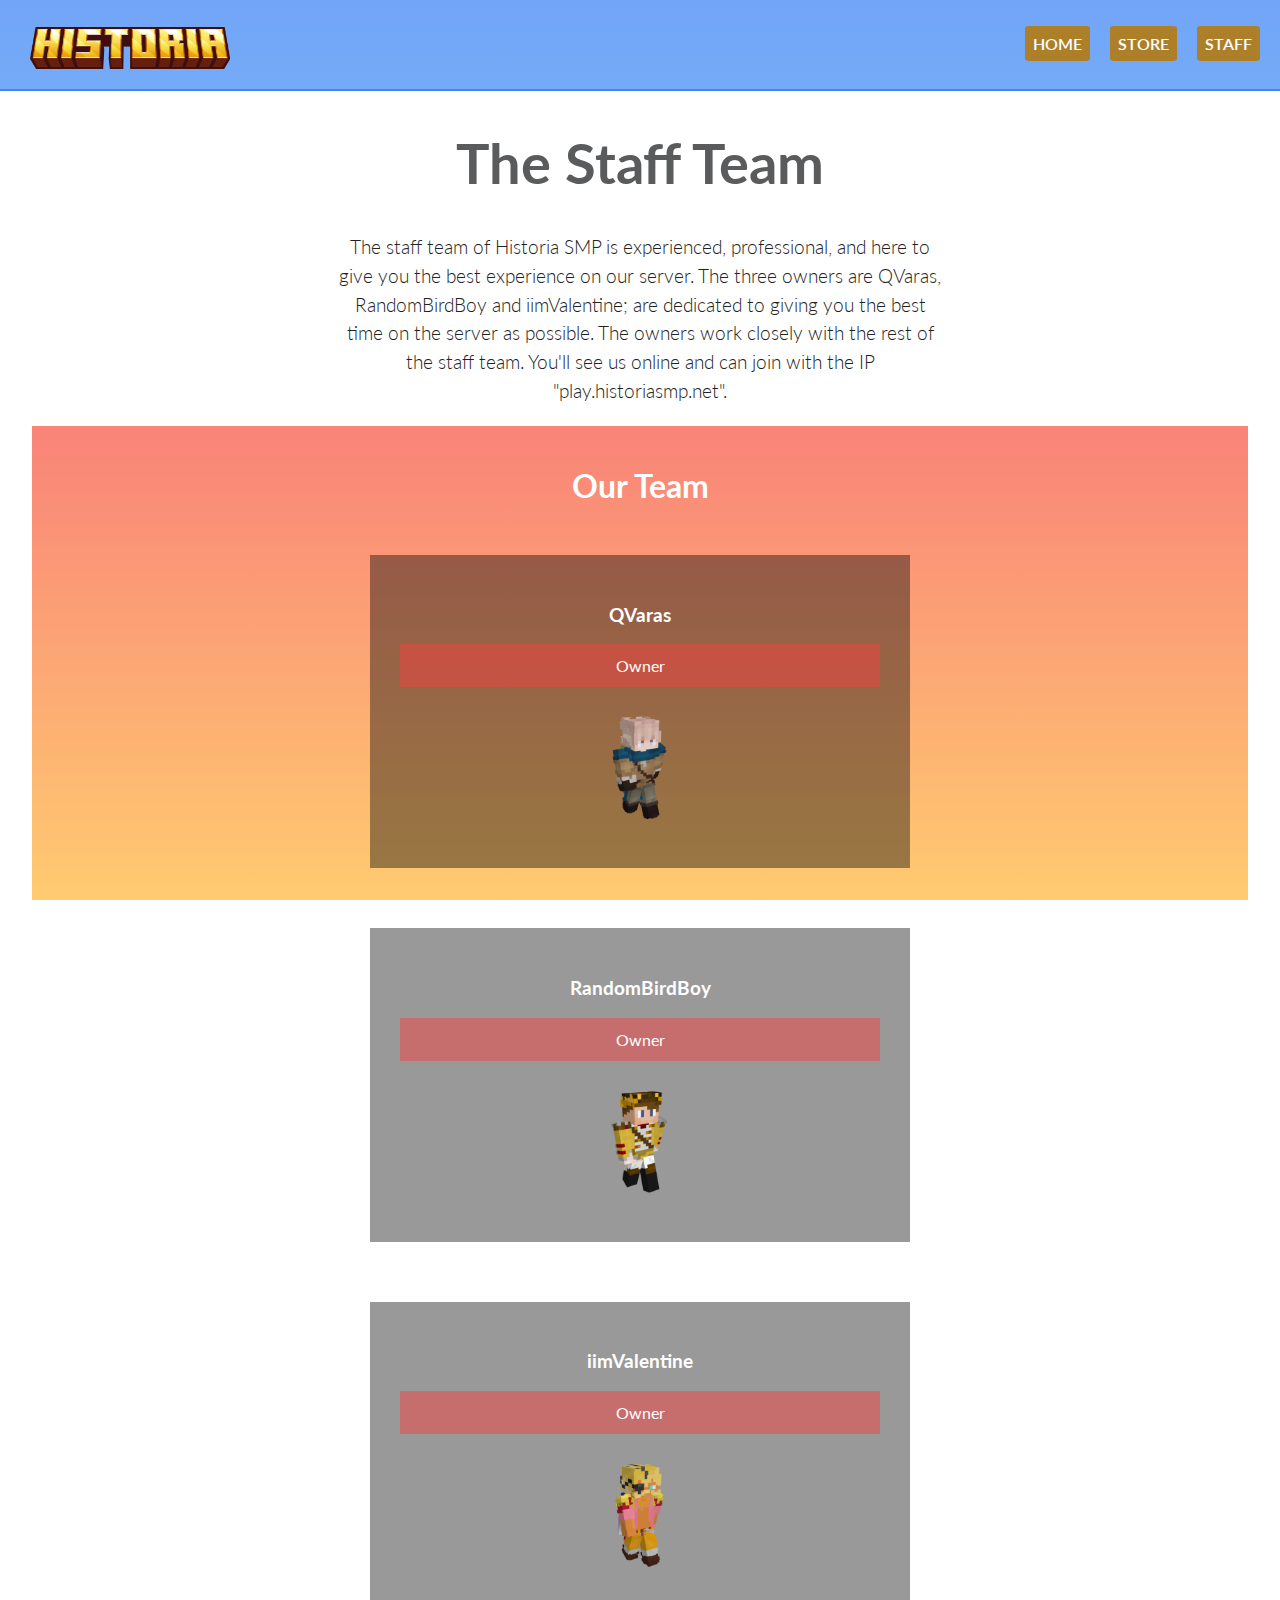
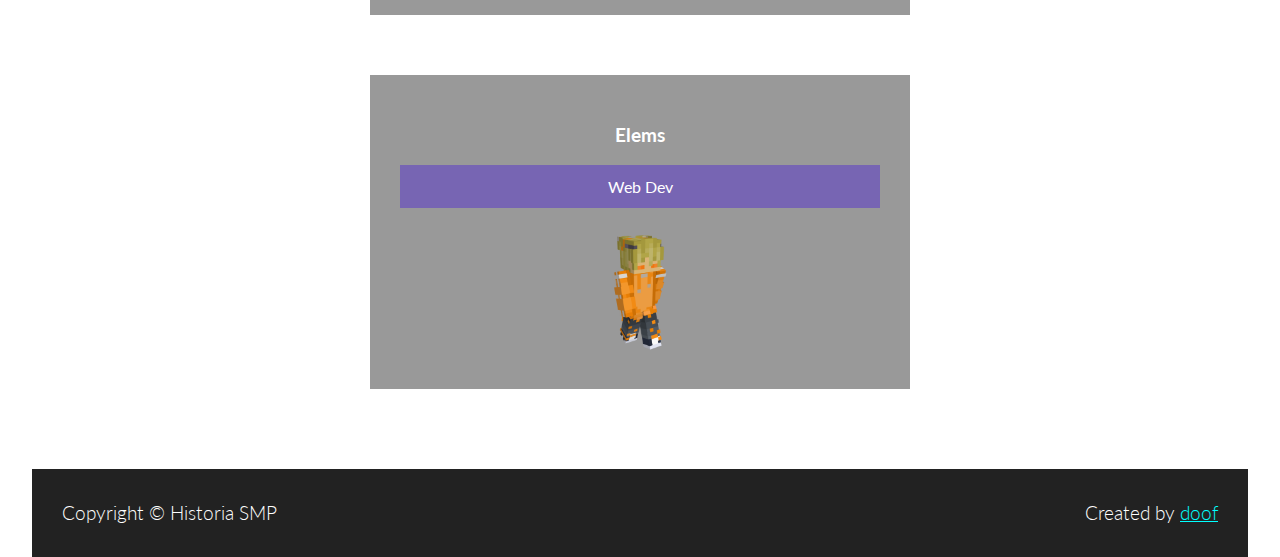
==== staff.html @ 33761959 "first commit" ====
<!-- Proudly created by BlexieKing -->
<!-- https://www.spigotmc.org/members/blexieking.168027 -->

<!DOCTYPE html>
<html>
<head>
	<title>Historia SMP - Staff Page</title>
	<meta name="description" content="Historia SMP staff.">
	<meta name="keywords" content="Historia SMP, Historia SMP.com, Minecraft Server, Minecraft, Fun, Play, Info, Website, Official">
	<meta name="viewport" content="width=device-width, initial-scale=1.0">
	<meta charset="utf-8">
	<link href="https://fonts.googleapis.com/css?family=Lato" rel="stylesheet">
	<link rel="stylesheet" href="css/stylesheet.css">
	<link rel="stylesheet" type="text/css" href="css/staff.css">
</head>
<body>
	<div class="container">
		<header>
			<div class="header">
				<div class="logo">
					<!-- In the img folder, upload your logo. -->
					<!-- Make sure to name it 'logo.png'! -->
					<a href="/"><img src="img/logo.png" alt="Historia SMP logo"></a>
				</div>

				<ul class="nav">
					<li><a href="./">Home</a></li>
					<li><a href="#">Store</a></li>
					<li><a href="./staff.html">Staff</a></li>
				</ul>
			</div>
		</header>

		<div class="main-content">
			<div class="about-staff">
				<div class="abt-epr">
					<h1 class="fade">The Staff Team</h1>
					<p>The staff team of Historia SMP is experienced, professional, and here to give you the best experience on our server. The three owners are QVaras, RandomBirdBoy and iimValentine; are dedicated to giving you the best time on the server as possible. The owners work closely with the rest of the staff team. You'll see us online and can join with the IP "play.historiasmp.net".</p>
				</div>
			<div class="staff">
				<h2>Our Team</h2>
				<div class="staff-team">
					<div>
						<h3>QVaras</h3>
						<div class="owner">Owner</div>
						<img src="img/QVaras.png">
					</div>

					<div>
						<h3>RandomBirdBoy</h3>
						<div class="owner">Owner</div>
						<img src="img/RandomBirdBoy.png">
					</div>

					<div>
						<h3>iimValentine</h3>
						<div class="owner">Owner</div>
						<img src="img/iimValentine.png">
					</div>

					<div>
						<h3>Elems</h3>
						<div class="webdev">Web Dev</div>
						<img src="img/elems.png">
					</div>

				
				</div>
			</div>
		</div>

		<footer>
			<p>Copyright &copy; Historia SMP</p>
			<!-- Remove this part below if you want! -->
			<p style="padding-right: 30px;">Created by <a href="https://isaacj.dev/" target="_blank">doof</a></p>
		</footer>

	</div>

	<script src="https://code.jquery.com/jquery-1.11.2.min.js" type="text/javascript"></script>
	<script src="js/main.js" type="text/javascript"></script>
</body>
</html>
---- css/stylesheet.css ----
/* Global */

body {
	font-family: Helvetica;
	margin: 0;
	font-family: Lato;
	color: #222;
	box-sizing: border-box;
}

p {
	margin: 0;
	font-size: 1.2em;
	font-weight: 300;
	line-height: 1.5em;
}

h1 {
	font-size: 1.8em;
}

h2 {
	font-size: 2em;
}

h1,
h2 {
	color: #595a5b;
}

a {
	color: cyan;
}

/* Header */

header {
	background: linear-gradient(rgba(66,134,244,0.75), rgba(112,216,255,0.75)) fixed;;
	width: 100%;
	text-align: center;
	border-bottom: 2px solid #4286f4;
	box-sizing: border-box;
}


.nav a {
	background-color: #ad7f29;
	color: white;
	text-decoration: none;
	padding: 4px;
	border-radius: 7%;
}

.header {
	display: flex;
	justify-content: center;
	align-items: center;
	flex-wrap: wrap;
	padding-right: 20px;
}

header h1 {
	color: white;
	padding-top: 50px;
}

.nav {
	list-style: none;
	display: flex;
}

.nav:not(:first-child) li {
	margin-left: 20px;
}

.nav li {
	text-transform: uppercase;
	font-weight: 600;
}

.logo {
	transition-duration: 0.5s;
}

.logo img {
	width: 200px;
	margin-left: 30px;
	margin-top: 10px;
}

.logo:hover {
	transform: scale(1.05);
}

.nav {
	padding: 18px 0 20px 0;
}

/* Main Content */

.main-content {
	width: 95%;
	text-align: center;
	margin: 0 auto;
}

/* Footer */

footer {
	background-color: #222;
	color: white;
	padding: 30px 0;
	margin-top: 50px;
	display: flex;
	justify-content: space-between;
}

footer p {
	padding: 0 0 0 30px;
}

/* Media Queries */
@media(min-width: 700px) {
	h1 {
		font-size: 3.5em;
	}
	.header {
		justify-content: space-between;
		padding-right: none;
	}
	.picture-container {
		padding: 0 10px 0 0;
	}
	.nav a {
		padding: 8px;
	}
}
---- css/staff.css ----
/* About */
h2 {
	margin-bottom: 0;
}

.about-staff {
	display: flex;
	justify-content: space-between;
	flex-wrap: wrap;
}

.prev-epr {
	margin: 30px auto 0 auto;
	margin-bottom: 30px;
	border-top: 1px solid black;
}

.about-epr,
.prev-epr {
	flex: 1 0 100%;
}

.abt-epr p {
	width: 50%;
	margin: 0 auto;
	padding-bottom: 20px;
}

/* Meter */
.meter-container {
	text-align: left;
	width: 80%;
	margin: 0 auto;
	padding-bottom: 20px;
}

.meter {
	width: 100%;
	background: #595a5b;
}

.skills {
	text-align: right;
	padding-right: 20px;
	line-height: 40px;
	color: white;
}


/* Staff */
.staff-team {
	display: grid;
	grid-column-start: 1;
  	grid-column-end: 1;
	justify-content: space-around;
	margin: 20px auto 10px auto;
	width: 95%;
}

.staff {
	background: linear-gradient(#f44280, #ffcb70) fixed;
	padding: 40px 0;
	width: 100%;
}

.staff h2 {
	color: white;
	text-align: center;
	margin-top: 0;
}

.staff-team > div {
	padding: 5%;
	margin: 5%;
	background-color: rgba(0,0,0,0.4);
	color: white;
	text-align: center;
}

.staff-team img {
	width: 20%;
	margin-top: 20px;
}

.ma {width: 78%; background: #f44141;}
.mb {width: 96%; background: #33af33;}
.mc {width: 98%; background: #4286f4;}

.owner,
.manager,
.webdev,
.admin {
	padding: 12px;
}

.owner {background-color: rgba(244, 65, 65, .5);}
.manager {background-color: rgba(66, 134, 244, .5);}
.admin {background-color: rgba(59, 211, 42, .5);}
.webdev {background-color: rgba(86, 50, 205, 0.5);}

/* Footer */
footer {
	margin-top: 0;
}
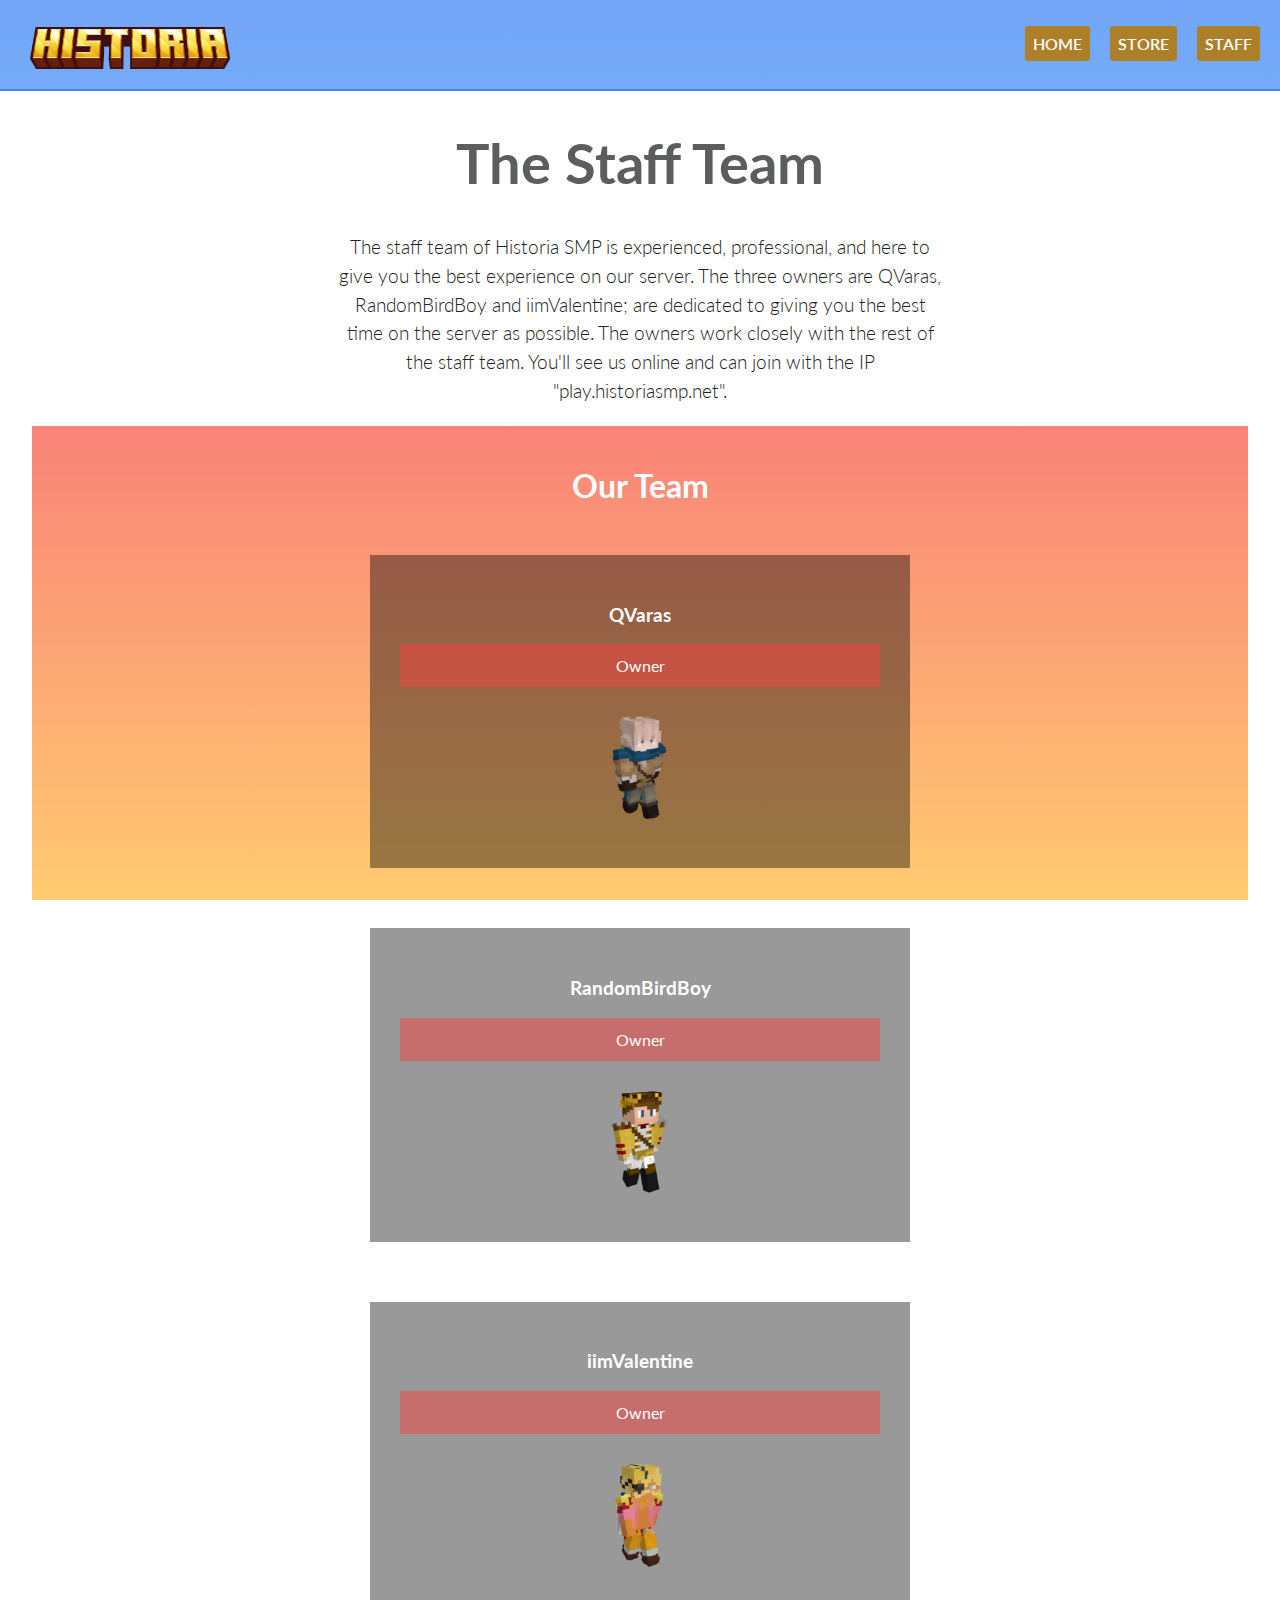
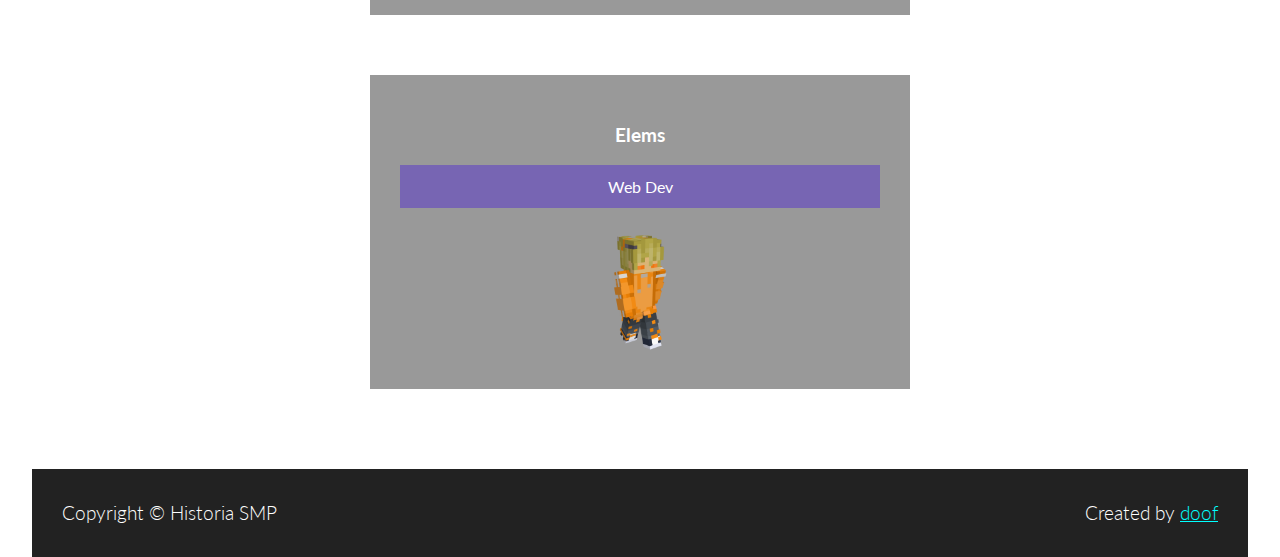
==== commit 9e74e0f7: "Update staff.html" ====
--- a/staff.html
+++ b/staff.html
@@ -1,6 +1,3 @@
-<!-- Proudly created by BlexieKing -->
-<!-- https://www.spigotmc.org/members/blexieking.168027 -->
-
 <!DOCTYPE html>
 <html>
 <head>
@@ -80,4 +77,4 @@
 	<script src="https://code.jquery.com/jquery-1.11.2.min.js" type="text/javascript"></script>
 	<script src="js/main.js" type="text/javascript"></script>
 </body>
-</html>+</html>
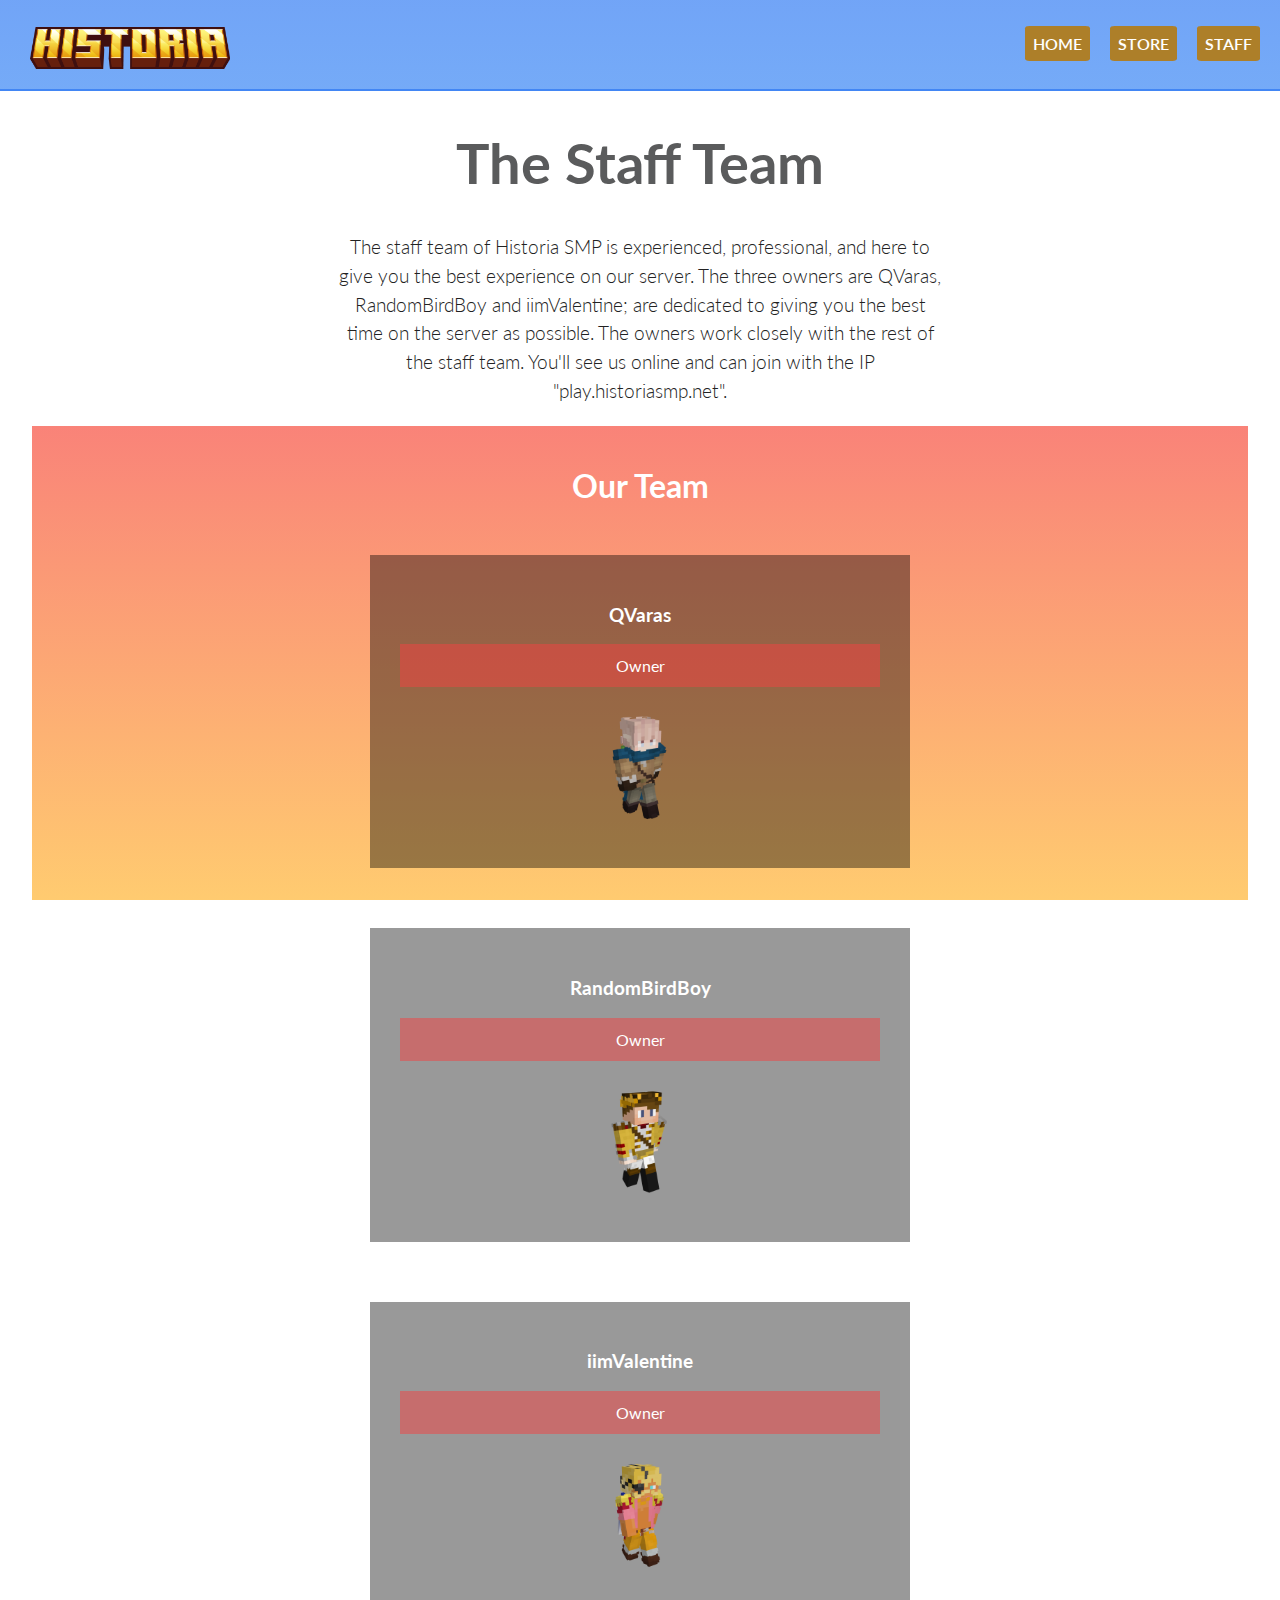
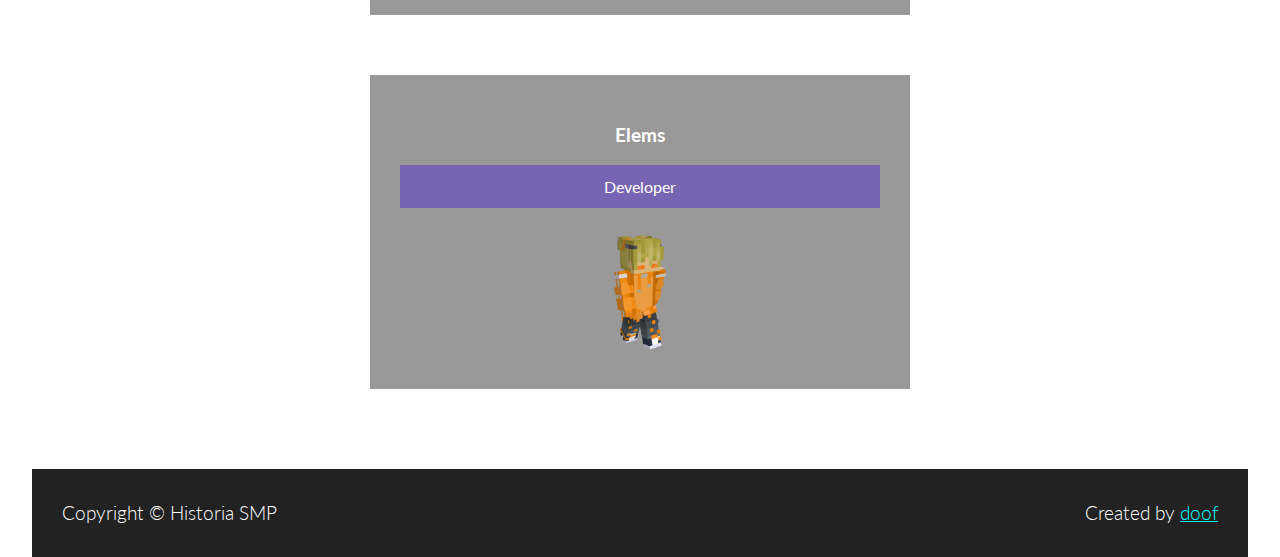
==== commit 75147af3: "update" ====
--- a/staff.html
+++ b/staff.html
@@ -8,6 +8,7 @@
 	<meta charset="utf-8">
 	<link href="https://fonts.googleapis.com/css?family=Lato" rel="stylesheet">
 	<link rel="stylesheet" href="css/stylesheet.css">
+	<link rel="icon" href="/img/logo1.png">
 	<link rel="stylesheet" type="text/css" href="css/staff.css">
 </head>
 <body>
@@ -17,12 +18,12 @@
 				<div class="logo">
 					<!-- In the img folder, upload your logo. -->
 					<!-- Make sure to name it 'logo.png'! -->
-					<a href="/"><img src="img/logo.png" alt="Historia SMP logo"></a>
+					<a href="/Historia-SMP-Website"><img src="img/logo.png" alt="Historia SMP logo"></a>
 				</div>
 
 				<ul class="nav">
 					<li><a href="./">Home</a></li>
-					<li><a href="#">Store</a></li>
+					<li><a href="shop.historiasmp.net">Store</a></li>
 					<li><a href="./staff.html">Staff</a></li>
 				</ul>
 			</div>
@@ -57,7 +58,7 @@
 
 					<div>
 						<h3>Elems</h3>
-						<div class="webdev">Web Dev</div>
+						<div class="developer">Developer</div>
 						<img src="img/elems.png">
 					</div>
 
--- a/css/staff.css
+++ b/css/staff.css
@@ -88,7 +88,7 @@
 
 .owner,
 .manager,
-.webdev,
+.developer,
 .admin {
 	padding: 12px;
 }
@@ -96,7 +96,7 @@
 .owner {background-color: rgba(244, 65, 65, .5);}
 .manager {background-color: rgba(66, 134, 244, .5);}
 .admin {background-color: rgba(59, 211, 42, .5);}
-.webdev {background-color: rgba(86, 50, 205, 0.5);}
+.developer {background-color: rgba(86, 50, 205, 0.5);}
 
 /* Footer */
 footer {
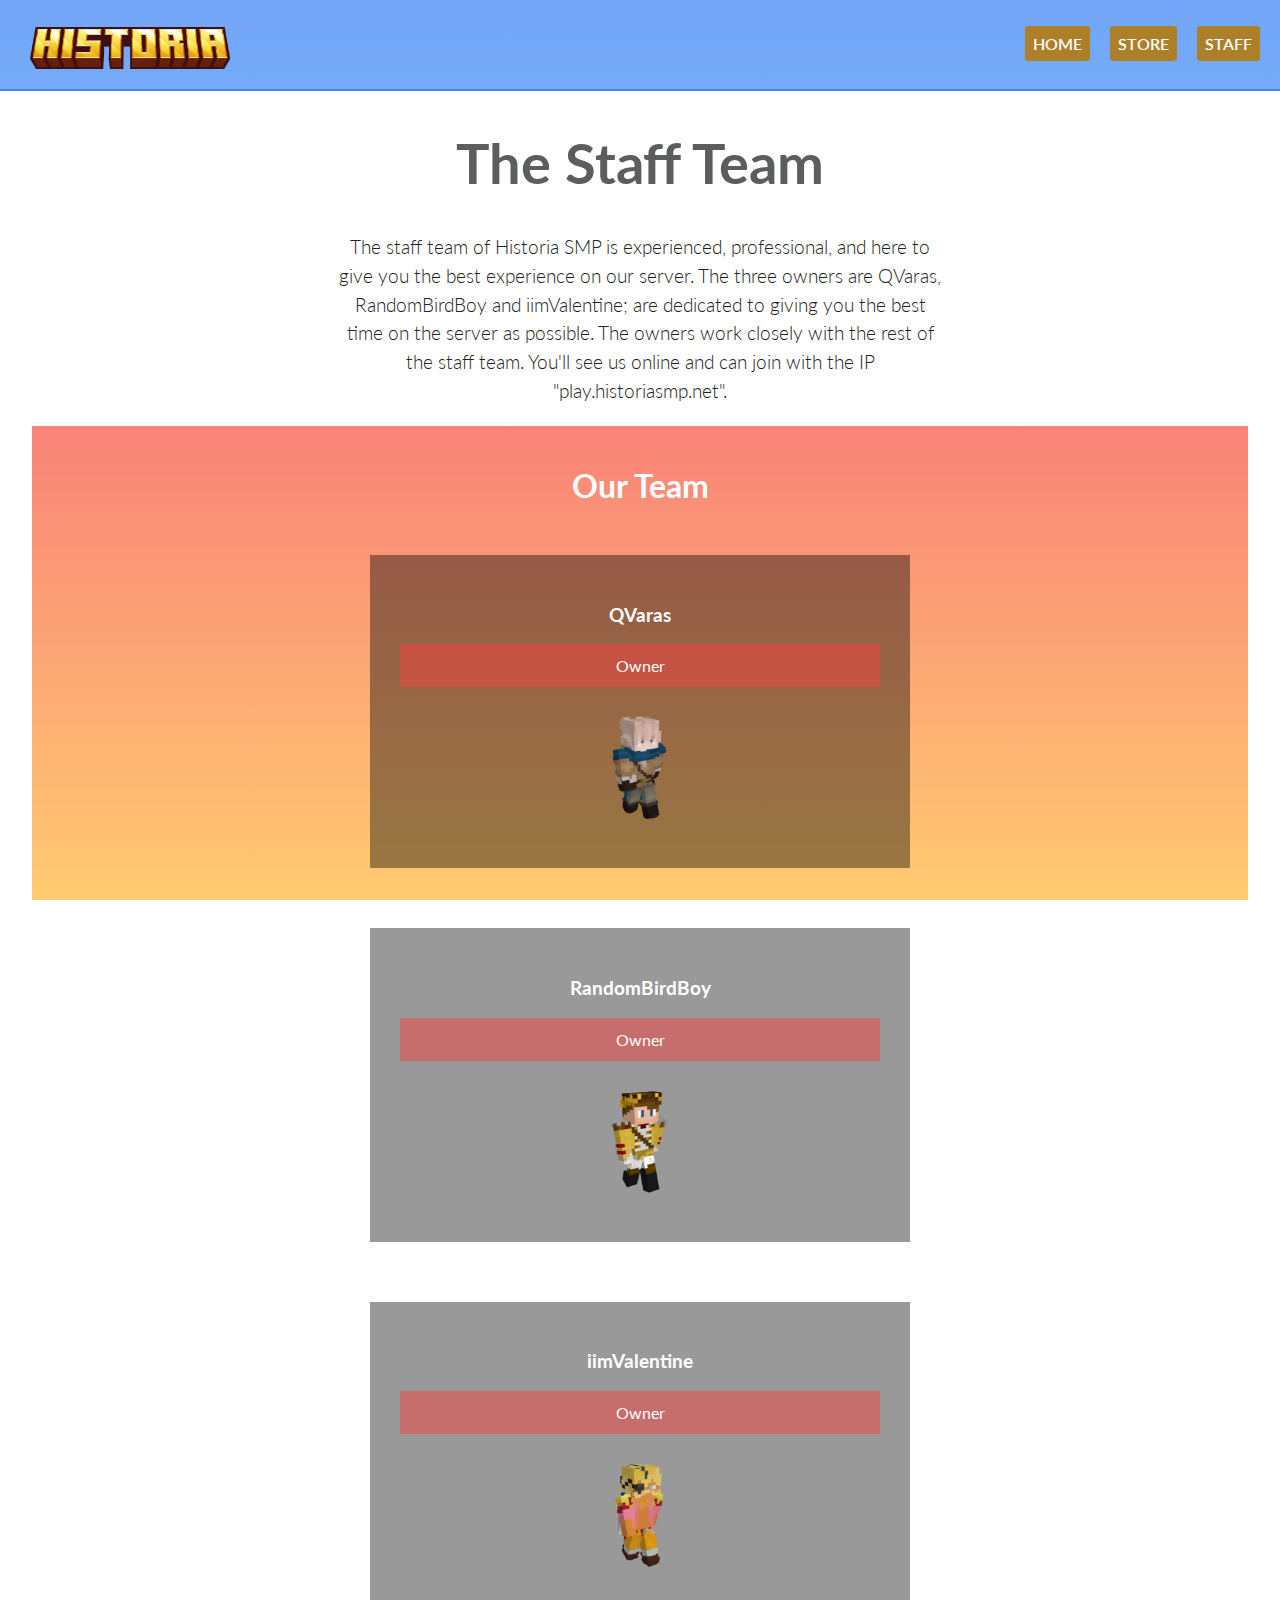
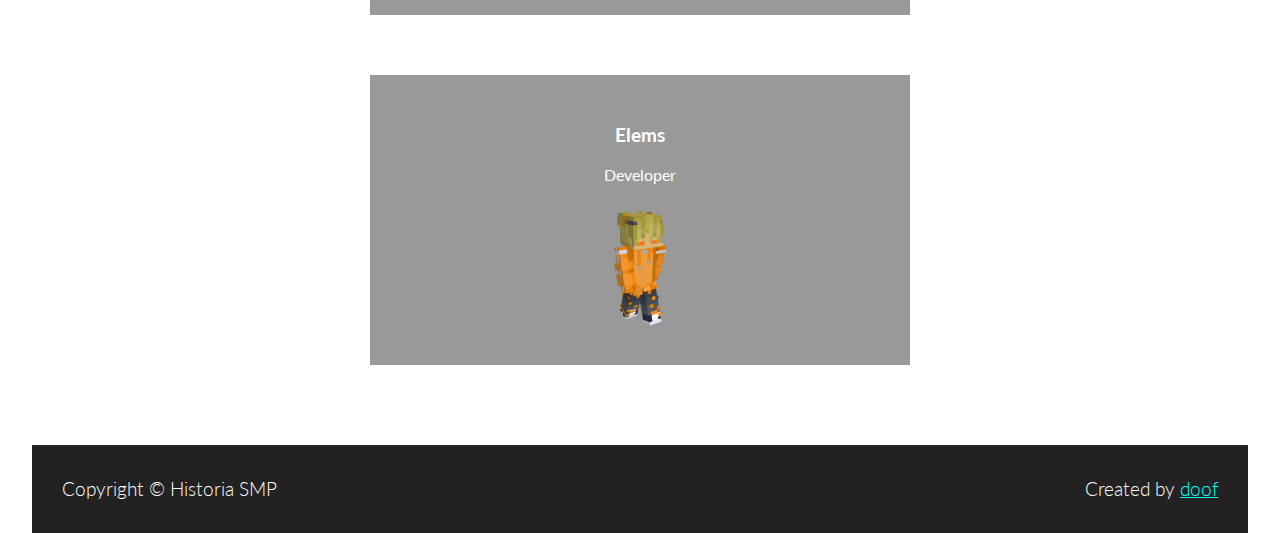
==== commit 46b3ab98: "Update staff.html" ====
--- a/staff.html
+++ b/staff.html
@@ -58,7 +58,7 @@
 
 					<div>
 						<h3>Elems</h3>
-						<div class="developer">Developer</div>
+						<div class="webdev">Developer</div>
 						<img src="img/elems.png">
 					</div>
 
